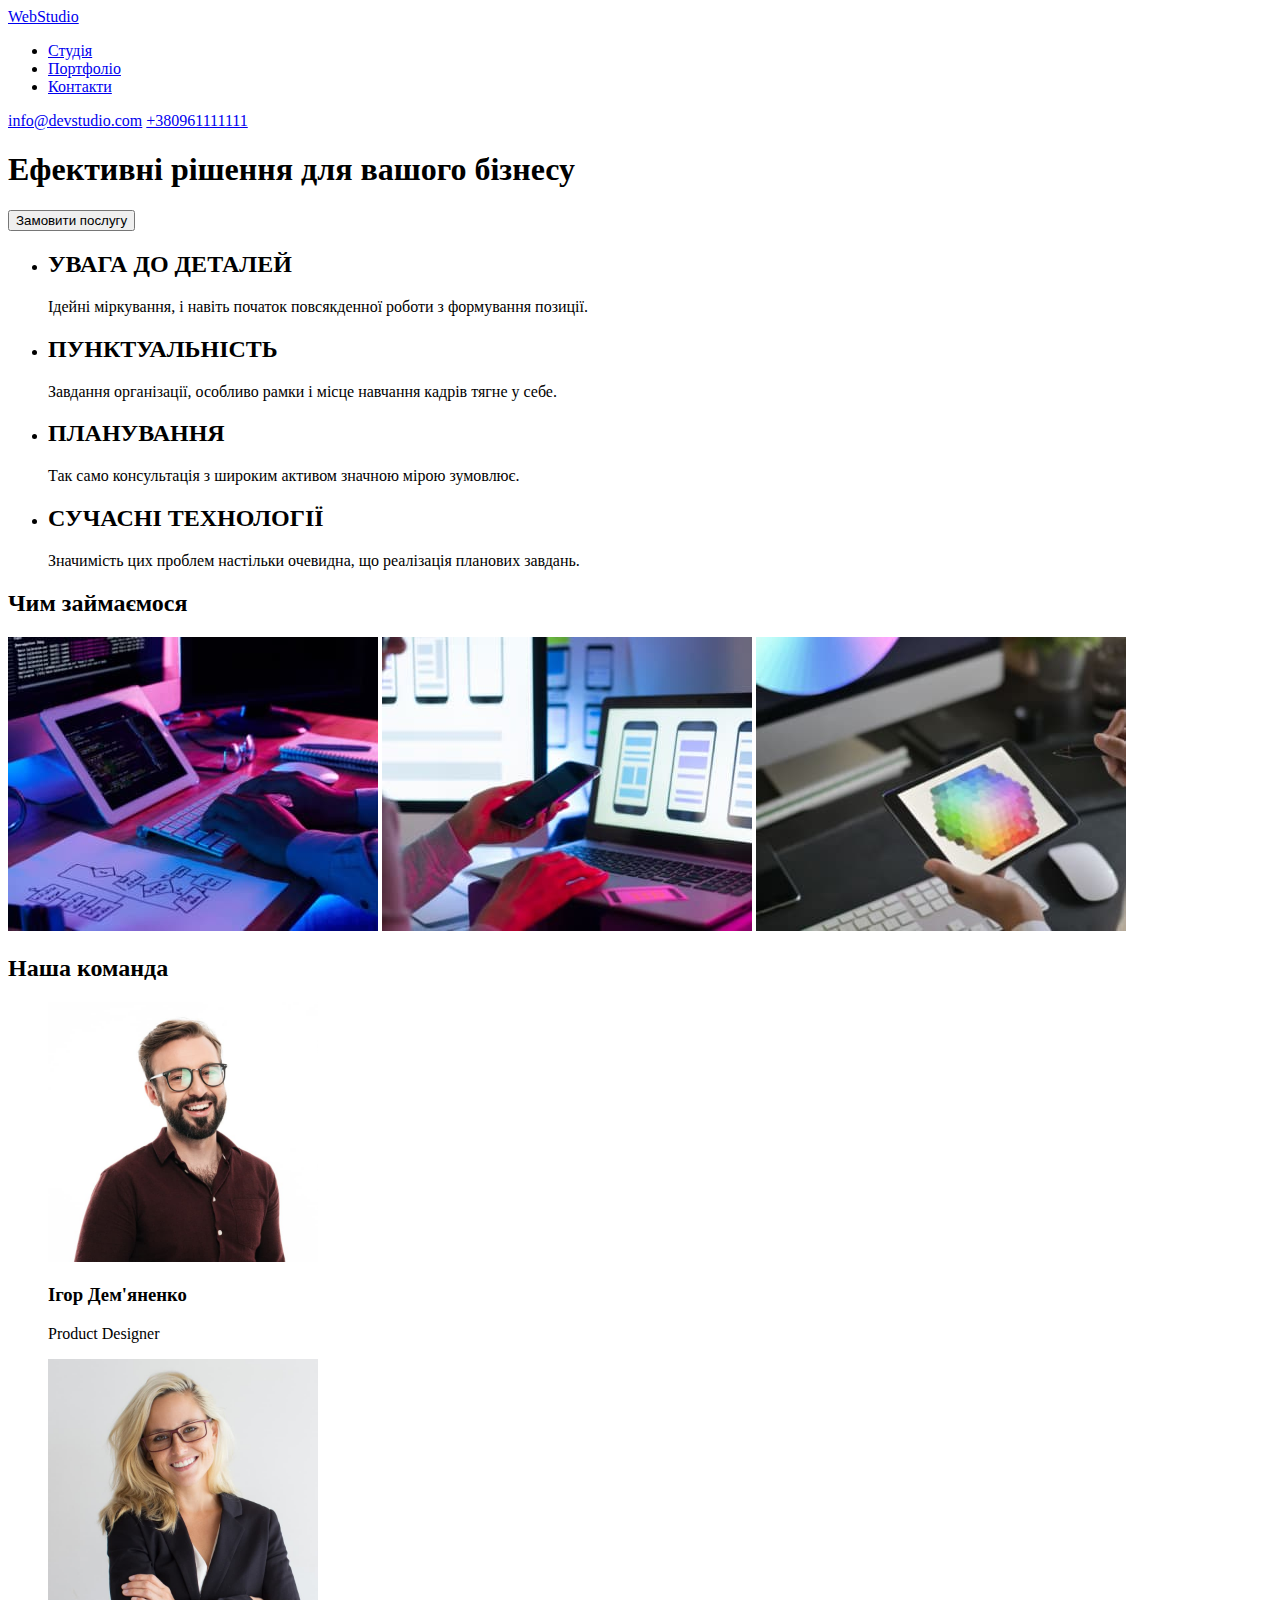
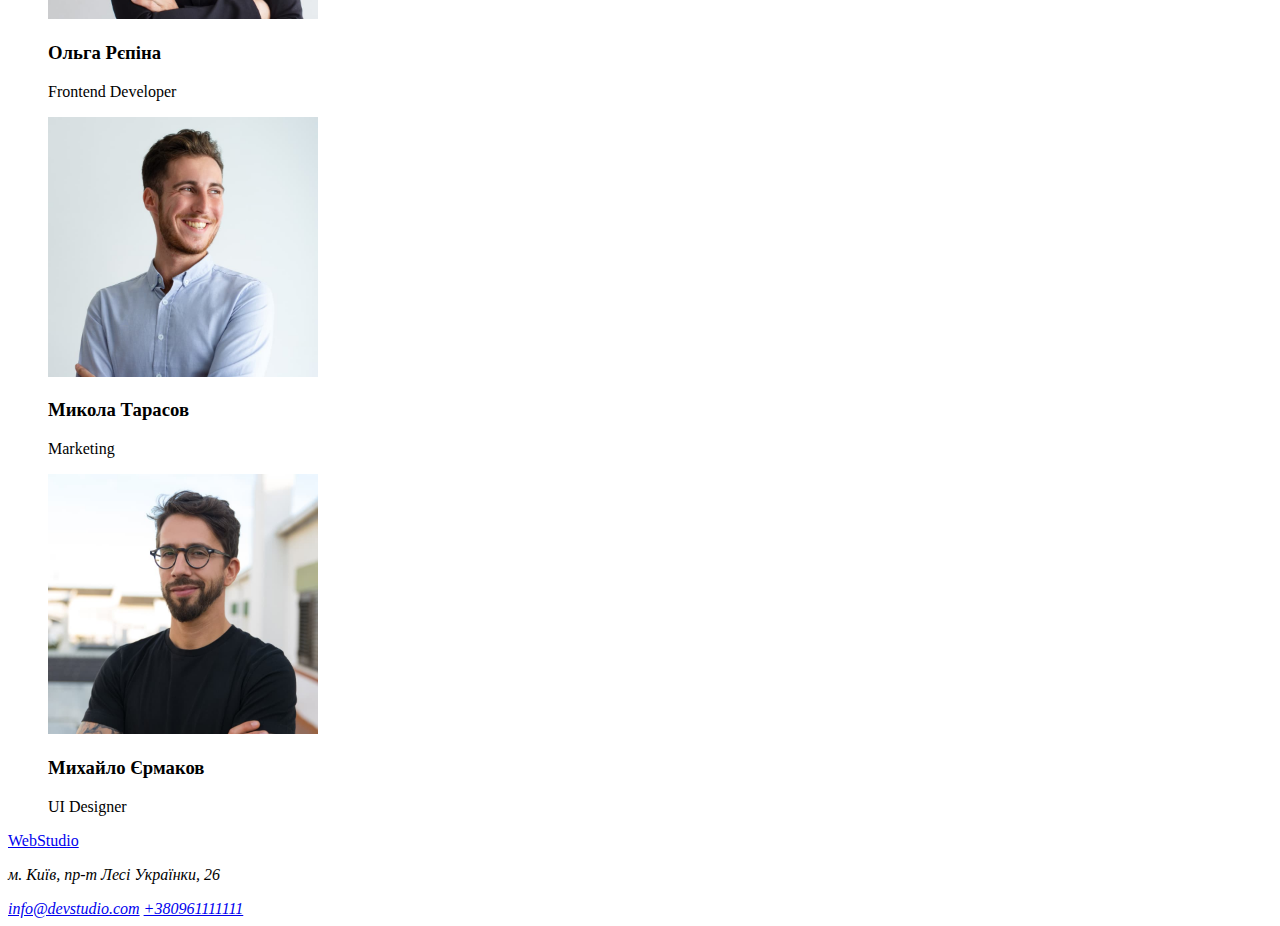
==== index.html @ 8b2a0bcf "Зкопіював данні з першого уроку" ====
<!DOCTYPE html>
<html lang="ua">
  <head>
    <meta charset="UTF-8" />
    <meta http-equiv="X-UA-Compatible" content="IE=edge" />
    <meta name="viewport" content="width=device-width, initial-scale=1.0" />
    <title>Document</title>
  </head>
  <body>
    <!--logo-->
    <header>
      <a href="#">WebStudio</a>

      <!--navimenu-->
      <nav>
        <ul>
          <li><a href="#">Студія</a></li>
          <li><a href="#">Портфоліо</a></li>
          <li><a href="#">Контакти</a></li>
        </ul>
      </nav>
      <a href="email:info@devstudio.com ">info@devstudio.com</a>
      <a href="tel:+380961111111">+380961111111</a>
    </header>
    <main>
      <!--hero-->
      <section>
        <h1>Ефективні рішення для вашого бізнесу</h1>
        <button>Замовити послугу</button>
      </section>
      <!--features-->
      <section>
        <ul>
          <li>
            <h2>УВАГА ДО ДЕТАЛЕЙ</h2>
            <p>
              Ідейні міркування, і навіть початок повсякденної роботи з
              формування позиції.
            </p>
          </li>
          <li>
            <h2>ПУНКТУАЛЬНІСТЬ</h2>
            <p>
              Завдання організації, особливо рамки і місце навчання кадрів тягне
              у себе.
            </p>
          </li>
          <li>
            <h2>ПЛАНУВАННЯ</h2>
            <p>
              Так само консультація з широким активом значною мірою зумовлює.
            </p>
          </li>
          <li>
            <h2>СУЧАСНІ ТЕХНОЛОГІЇ</h2>
            <p>
              Значимість цих проблем настільки очевидна, що реалізація планових
              завдань.
            </p>
          </li>
        </ul>
      </section>
      <!--activity-->
      <section>
        <h2>Чим займаємося</h2>
        <img src="images/box1.jpg" alt="printedcod" width="370" />
        <img src="images/box2.jpg" alt="audit37" width="370" />
        <img src="images/box3.jpg" alt="graphics design" width="370" />
      </section>
      <!--our team-->
      <section>
        <h2>Наша команда</h2>
        <figure>
          <img src="images/img11.jpg" alt="igor demianenko" width="270" />
          <figcaption>
            <h3>Ігор Дем'яненко</h3>
            <p>Product Designer</p>
          </figcaption>
        </figure>
        <figure>
          <img src="images/img12.jpg" alt="olga repina" width="270" />
          <figcaption>
            <h3>Ольга Рєпіна</h3>
            <p>Frontend Developer</p>
          </figcaption>
        </figure>
        <figure>
          <img src="images/img21.jpg" alt="mikola tarasov" width="270" />
          <figcaption>
            <h3>Микола Тарасов</h3>
            <p>Marketing</p>
          </figcaption>
        </figure>
        <figure>
          <img src="images/img31.jpg" alt="mihail_ermackov" width="270" />
          <figcaption>
            <h3>Михайло Єрмаков</h3>
            <p>UI Designer</p>
          </figcaption>
        </figure>
      </section>
    </main>
    <footer>
      <a href="#">WebStudio</a>
      <address>
        <p>м. Київ, пр-т Лесі Українки, 26</p>
        <a href="info@devstudio.com">info@devstudio.com</a>
        <a href="tel:+380961111111">+380961111111</a>
      </address>
    </footer>
  </body>
</html>
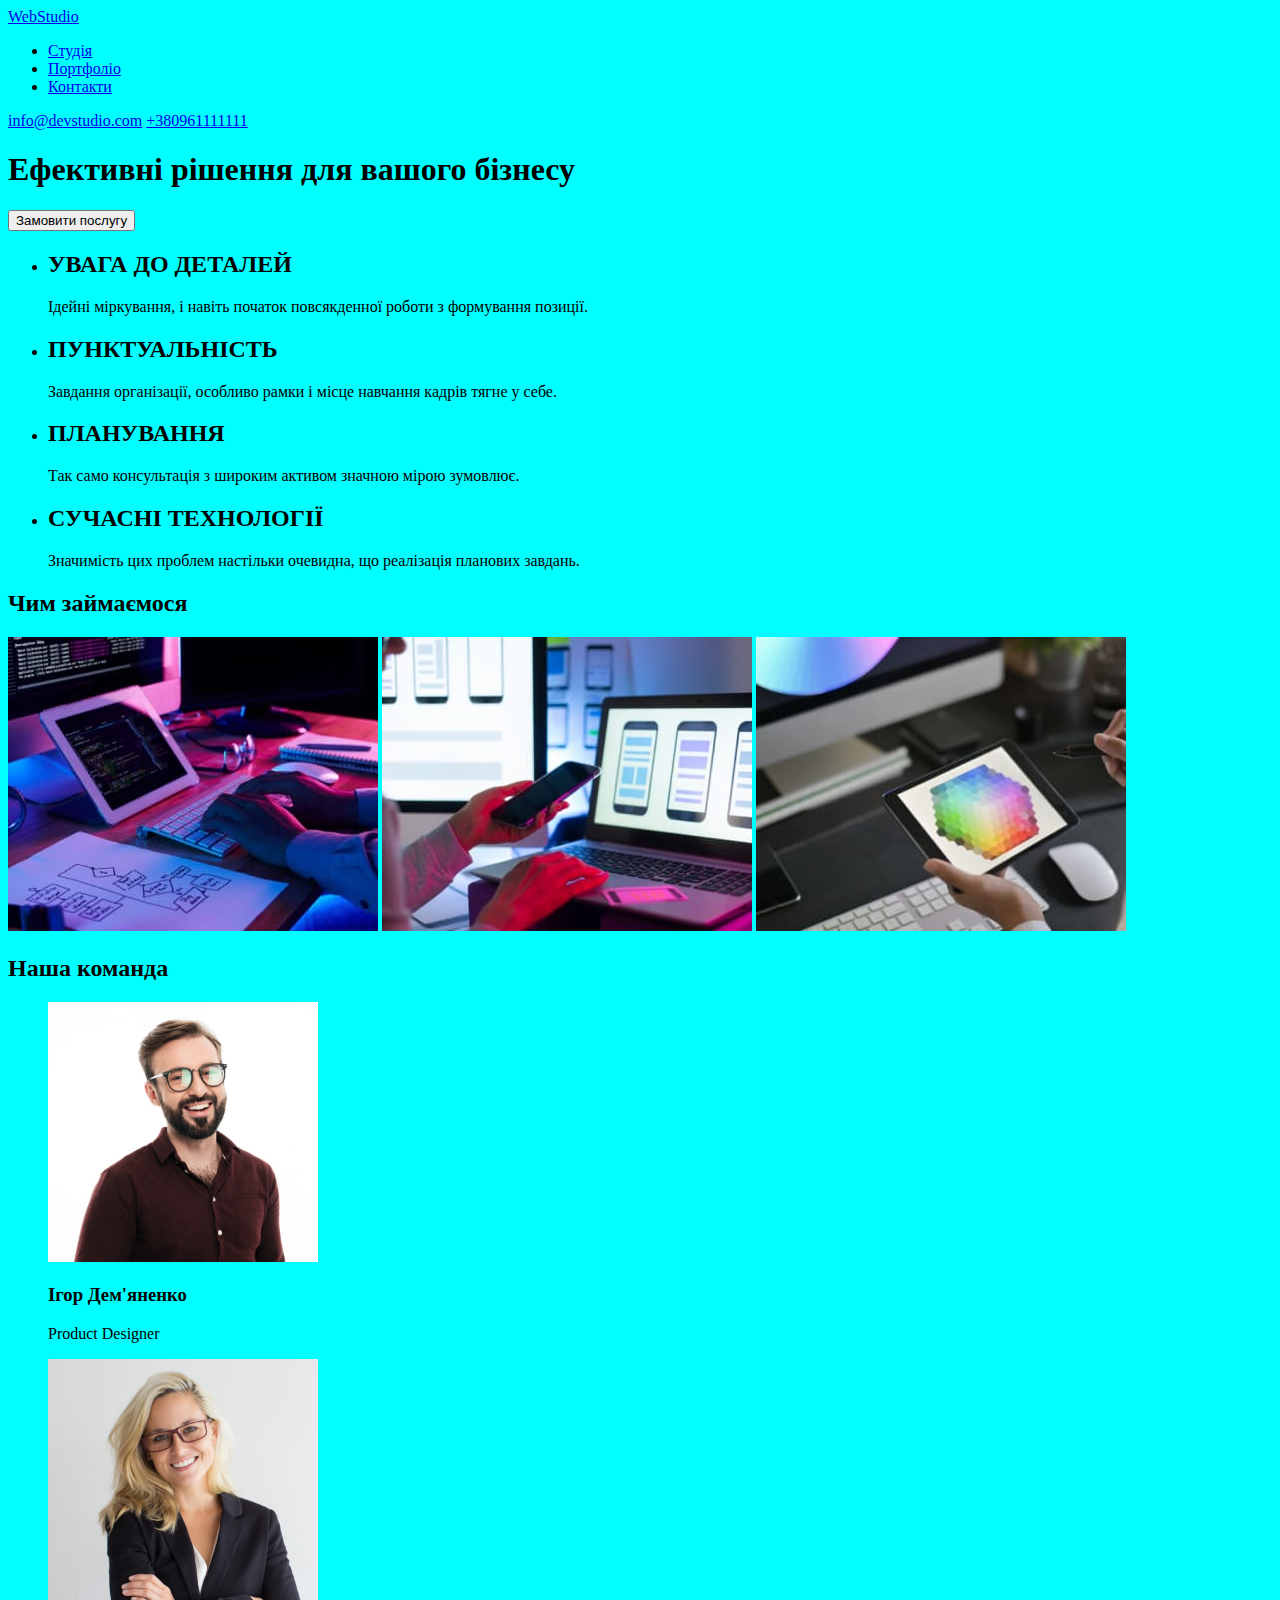
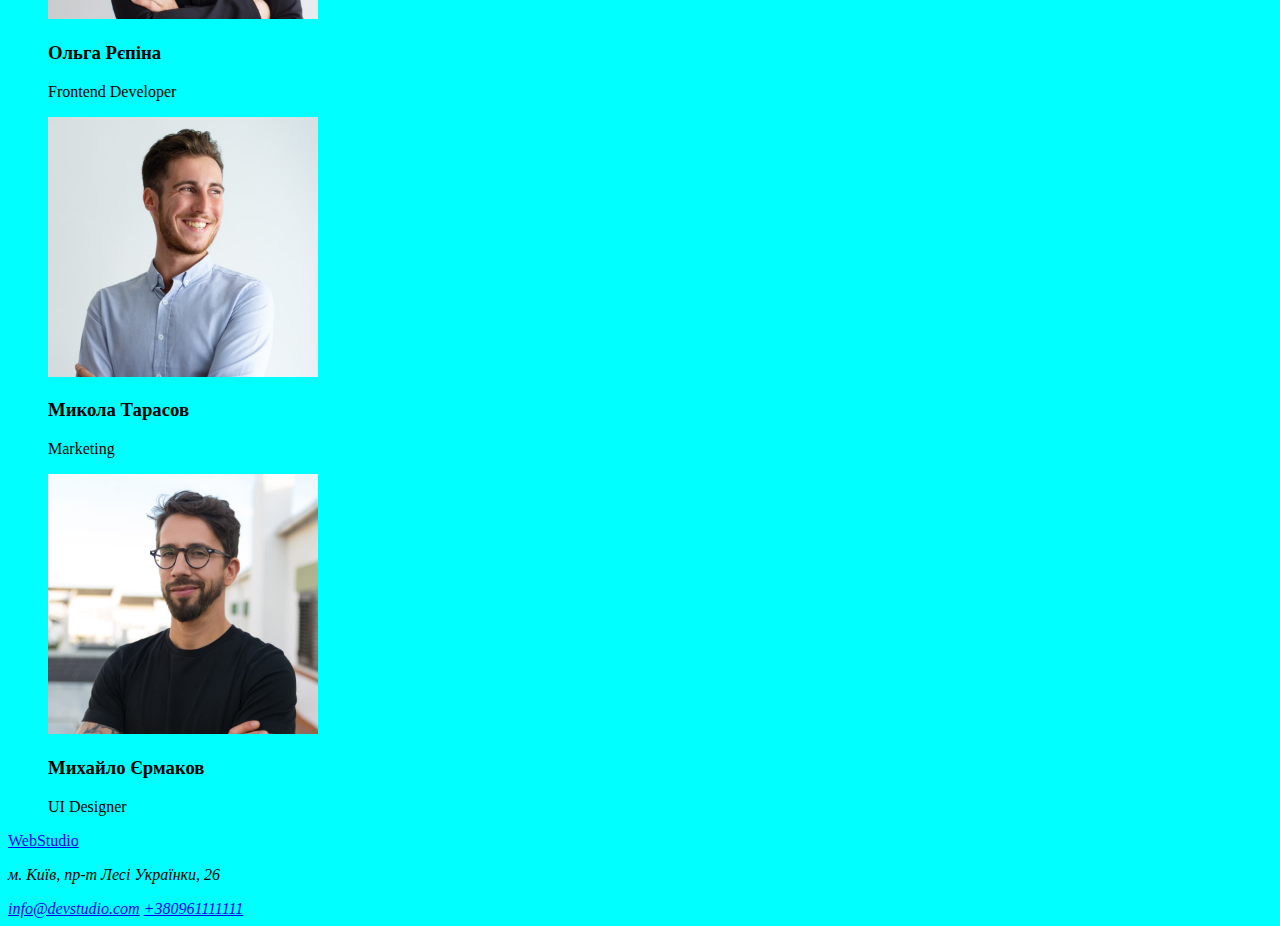
==== commit 53f3d430: "Зробив HTML розмітку" ====
--- a/index.html
+++ b/index.html
@@ -5,11 +5,12 @@
     <meta http-equiv="X-UA-Compatible" content="IE=edge" />
     <meta name="viewport" content="width=device-width, initial-scale=1.0" />
     <title>Document</title>
+    <link rel="stylesheet" href="css/styles.css">
   </head>
   <body>
     <!--logo-->
     <header>
-      <a href="#">WebStudio</a>
+      <a href="\">WebStudio</a>
 
       <!--navimenu-->
       <nav>
--- a/css/styles.css
+++ b/css/styles.css
@@ -0,0 +1,3 @@
+body {
+    background-color: aqua;
+}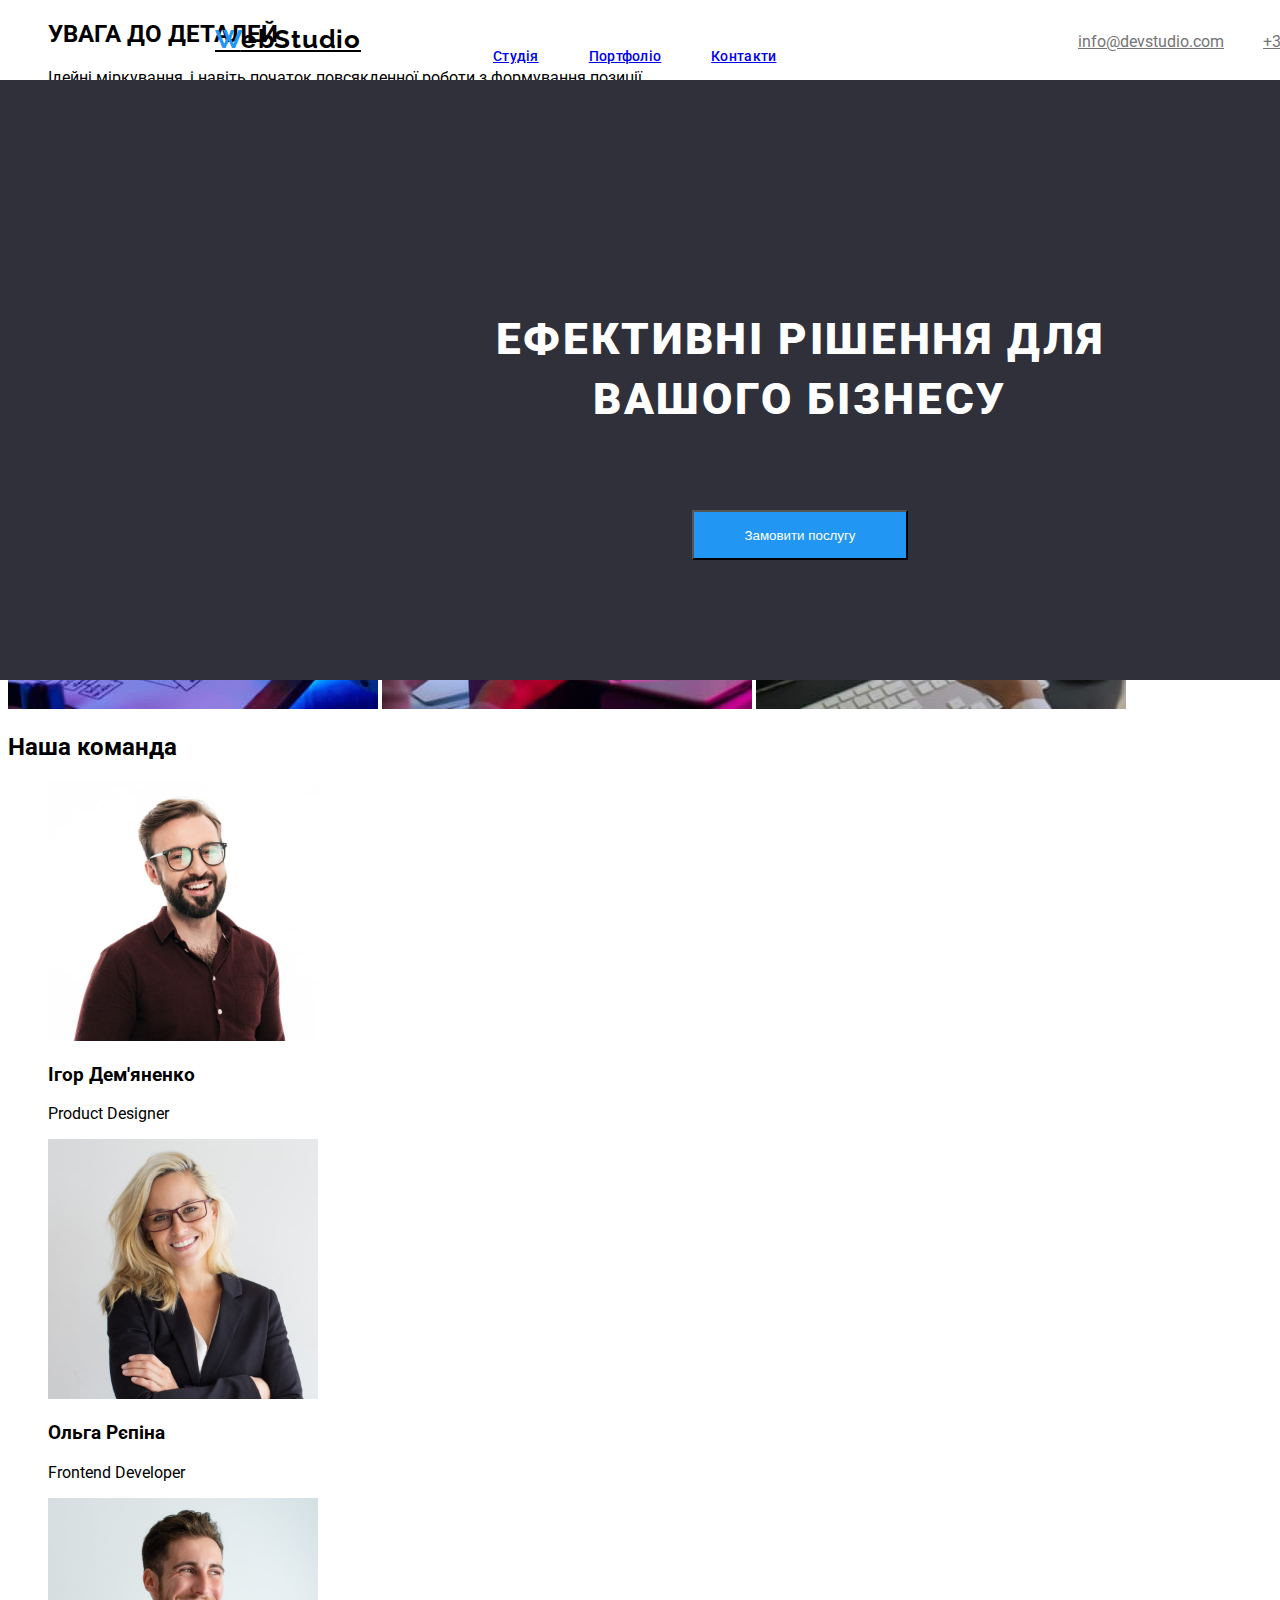
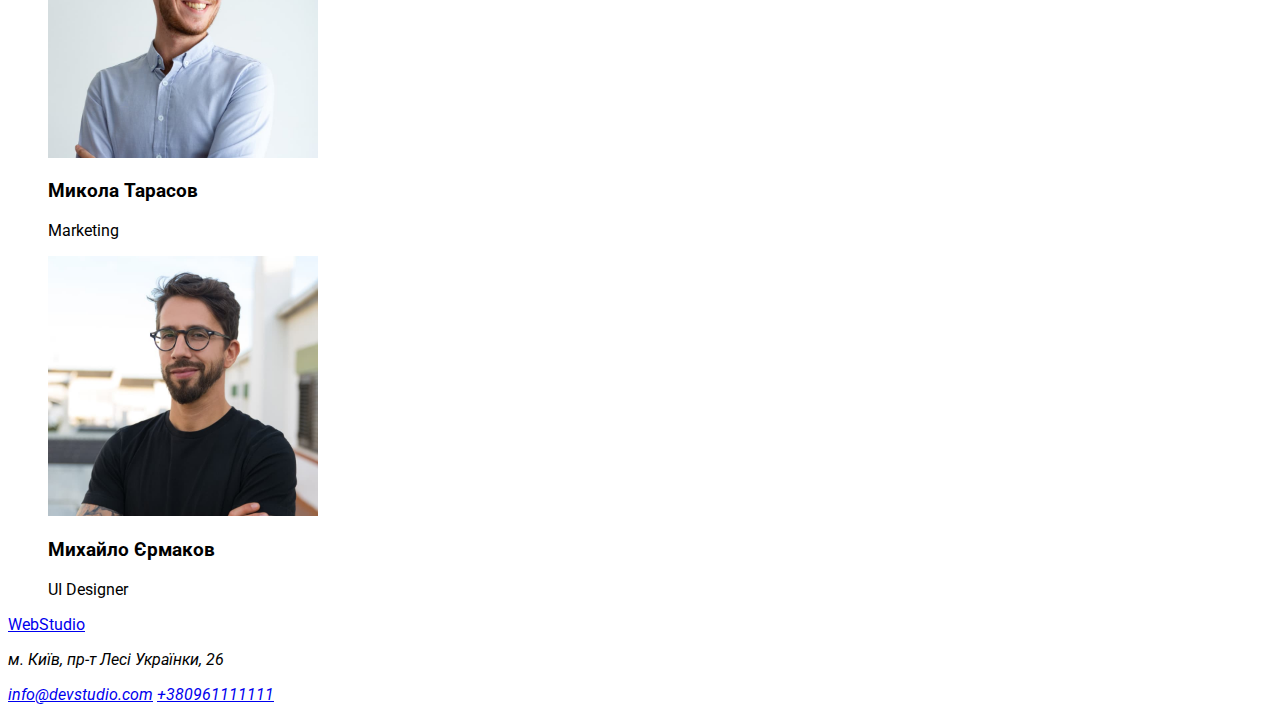
==== commit 70cd602a: "Обробка верхньої лінії" ====
--- a/index.html
+++ b/index.html
@@ -4,33 +4,41 @@
     <meta charset="UTF-8" />
     <meta http-equiv="X-UA-Compatible" content="IE=edge" />
     <meta name="viewport" content="width=device-width, initial-scale=1.0" />
+    <link rel="preconnect" href="https://fonts.googleapis.com" />
+    <link rel="preconnect" href="https://fonts.gstatic.com" crossorigin />
+    <link
+      href="https://fonts.googleapis.com/css2?family=Raleway:wght@700&family=Roboto:wght@400;500;700;900&display=swap"
+      rel="stylesheet"
+    />
     <title>Document</title>
-    <link rel="stylesheet" href="css/styles.css">
+    <link rel="stylesheet" href="css/styles.css" />
   </head>
   <body>
     <!--logo-->
-    <header>
-      <a href="\">WebStudio</a>
+    <header class="top-line">
+      <a class="logo" href="https://bodia0210.github.io/goit-markup-hw-01/"
+        >WebStudio</a
+      >
 
       <!--navimenu-->
-      <nav>
-        <ul>
-          <li><a href="#">Студія</a></li>
-          <li><a href="#">Портфоліо</a></li>
-          <li><a href="#">Контакти</a></li>
+      <nav class="contact-link">
+        <ul class="menu">
+          <li class="studio"><a href="#">Студія</a></li>
+          <li class="portfolio"><a href="/portfolio.html">Портфоліо</a></li>
+          <li class="contackts"><a href="#">Контакти</a></li>
         </ul>
       </nav>
-      <a href="email:info@devstudio.com ">info@devstudio.com</a>
-      <a href="tel:+380961111111">+380961111111</a>
+      <a class="letter" href="email:info@devstudio.com ">info@devstudio.com</a>
+      <a class="call" href="tel:+380961111111">+380961111111</a>
     </header>
     <main>
       <!--hero-->
-      <section>
-        <h1>Ефективні рішення для вашого бізнесу</h1>
-        <button>Замовити послугу</button>
+      <section class="hero">
+        <h1 class="title">Ефективні рішення для вашого бізнесу</h1>
+        <button class="button-one">Замовити послугу</button>
       </section>
       <!--features-->
-      <section>
+      <section class="features">
         <ul>
           <li>
             <h2>УВАГА ДО ДЕТАЛЕЙ</h2>
@@ -62,14 +70,14 @@
         </ul>
       </section>
       <!--activity-->
-      <section>
-        <h2>Чим займаємося</h2>
+      <section class="activity">
+        <h2 class="title-activity">Чим займаємося</h2>
         <img src="images/box1.jpg" alt="printedcod" width="370" />
         <img src="images/box2.jpg" alt="audit37" width="370" />
         <img src="images/box3.jpg" alt="graphics design" width="370" />
       </section>
       <!--our team-->
-      <section>
+      <section class="our-team">
         <h2>Наша команда</h2>
         <figure>
           <img src="images/img11.jpg" alt="igor demianenko" width="270" />
@@ -101,8 +109,8 @@
         </figure>
       </section>
     </main>
-    <footer>
-      <a href="#">WebStudio</a>
+    <footer class="basement">
+      <a href=" https://bodia0210.github.io/goit-markup-hw-01">WebStudio</a>
       <address>
         <p>м. Київ, пр-т Лесі Українки, 26</p>
         <a href="info@devstudio.com">info@devstudio.com</a>
--- a/css/styles.css
+++ b/css/styles.css
@@ -1,3 +1,171 @@
-body {
-    background-color: aqua;
-}+ body {
+  ont-family: 'Raleway', sans-serif;
+    font-family: 'Roboto', sans-serif;
+ }
+li {
+  list-style: none;
+}
+/* .top-line */
+
+.top-line { 
+position: absolute;
+  width: 1600px;
+  height: 80px;
+  left: 0px;
+  top: 0px;
+}
+
+.logo {
+  position: absolute;
+    width: 145px;
+    height: 31px;
+    left: 215px;
+    top: 24px;
+  
+    font-family: 'Raleway';
+    font-style: normal;
+    font-weight: 700;
+    font-size: 26px;
+    line-height: 31px;
+    letter-spacing: 0.03em;
+  color: black;
+}
+.logo:focus {
+  color: #2196f3;
+}
+.logo:hover {
+  color: #2196f3;
+}
+.logo::first-letter {color: #2196F3;}
+.contact-link 
+{ flex-direction: row;
+
+}
+.contact-link:focus {color: #2196f3;}
+.contact-link:hover {color: #2196f3;}
+
+.menu 
+{
+  display: flex;
+  position: absolute;
+    width: 281px;
+    height: 16px;
+    left: 453px;
+    top: 32px;
+}
+.studio {
+padding-right: 50px;
+  font-family: 'Roboto';
+  font-style: normal;
+  font-weight: 500;
+  font-size: 14px;
+  line-height: 16px;
+  letter-spacing: 0.02em;
+color: #212121;
+}
+.studio:focus {color: #2196F3;}
+.studio:hover {color: #2196F3;}
+
+.portfolio {
+  font-family: 'Roboto';
+  font-style: normal;
+  font-weight: 500;
+  font-size: 14px;
+  line-height: 16px;
+  letter-spacing: 0.02em;
+  color: #212121;
+}
+.portfolio:focus {color: #2196F3;}
+.portfolio:hover {color: #2196F3;}
+
+.contackts {
+padding-left: 50px;
+  font-family: 'Roboto';
+  font-style: normal;
+  font-weight: 500;
+  font-size: 14px;
+  line-height: 16px;
+  letter-spacing: 0.02em;
+  color: #212121;
+}
+.contackts:focus {color: #2196F3;}
+.contackts:hover {color: #2196F3;}
+.letter
+{
+  color: #757575;
+  position: absolute;
+    width: 135px;
+    height: 16px;
+    left: 1078px;
+    top: 32px;
+}
+.letter:focus {color: #2196f3;}
+.letter:hover {color: #2196f3;}
+
+.call
+{ color: #757575;
+  position: absolute;
+    width: 122px;
+    height: 16px;
+    left: 1263px;
+    top: 32px;
+}
+.call:focus {color: #2196f3;}
+.call:hover {color: #2196f3;}
+
+/* hero */
+.hero {
+  position: absolute;
+    width: 1600px;
+    height: 600px;
+    left: 0px;
+    top: 80px;
+    background: #2F303A;
+}
+.title 
+{
+  padding-top: 200px;
+  padding-right: 452px;
+  padding-bottom: 280px;
+  padding-left: 452px;
+  font-family: 'Roboto';
+    font-style: normal;
+    font-weight: 900;
+    font-size: 44px;
+    line-height: 60px;
+    text-align: center;
+    letter-spacing: 0.06em;
+    text-transform: uppercase;
+  
+    color: #FFFFFF;
+}
+
+/* button-one */
+
+.button-one {
+  position: absolute;
+    width: 216px;
+    height: 50px;
+    left: 692px;
+    top: 430px;
+ background-color: #2196f3; 
+    color: #FFFFFF;
+}
+
+/* features */
+.features {
+  
+}
+
+/* activity */
+.activity {
+}
+
+/* our-team */
+.our-team {
+  
+}
+
+/* our-team */
+.our-team {
+}
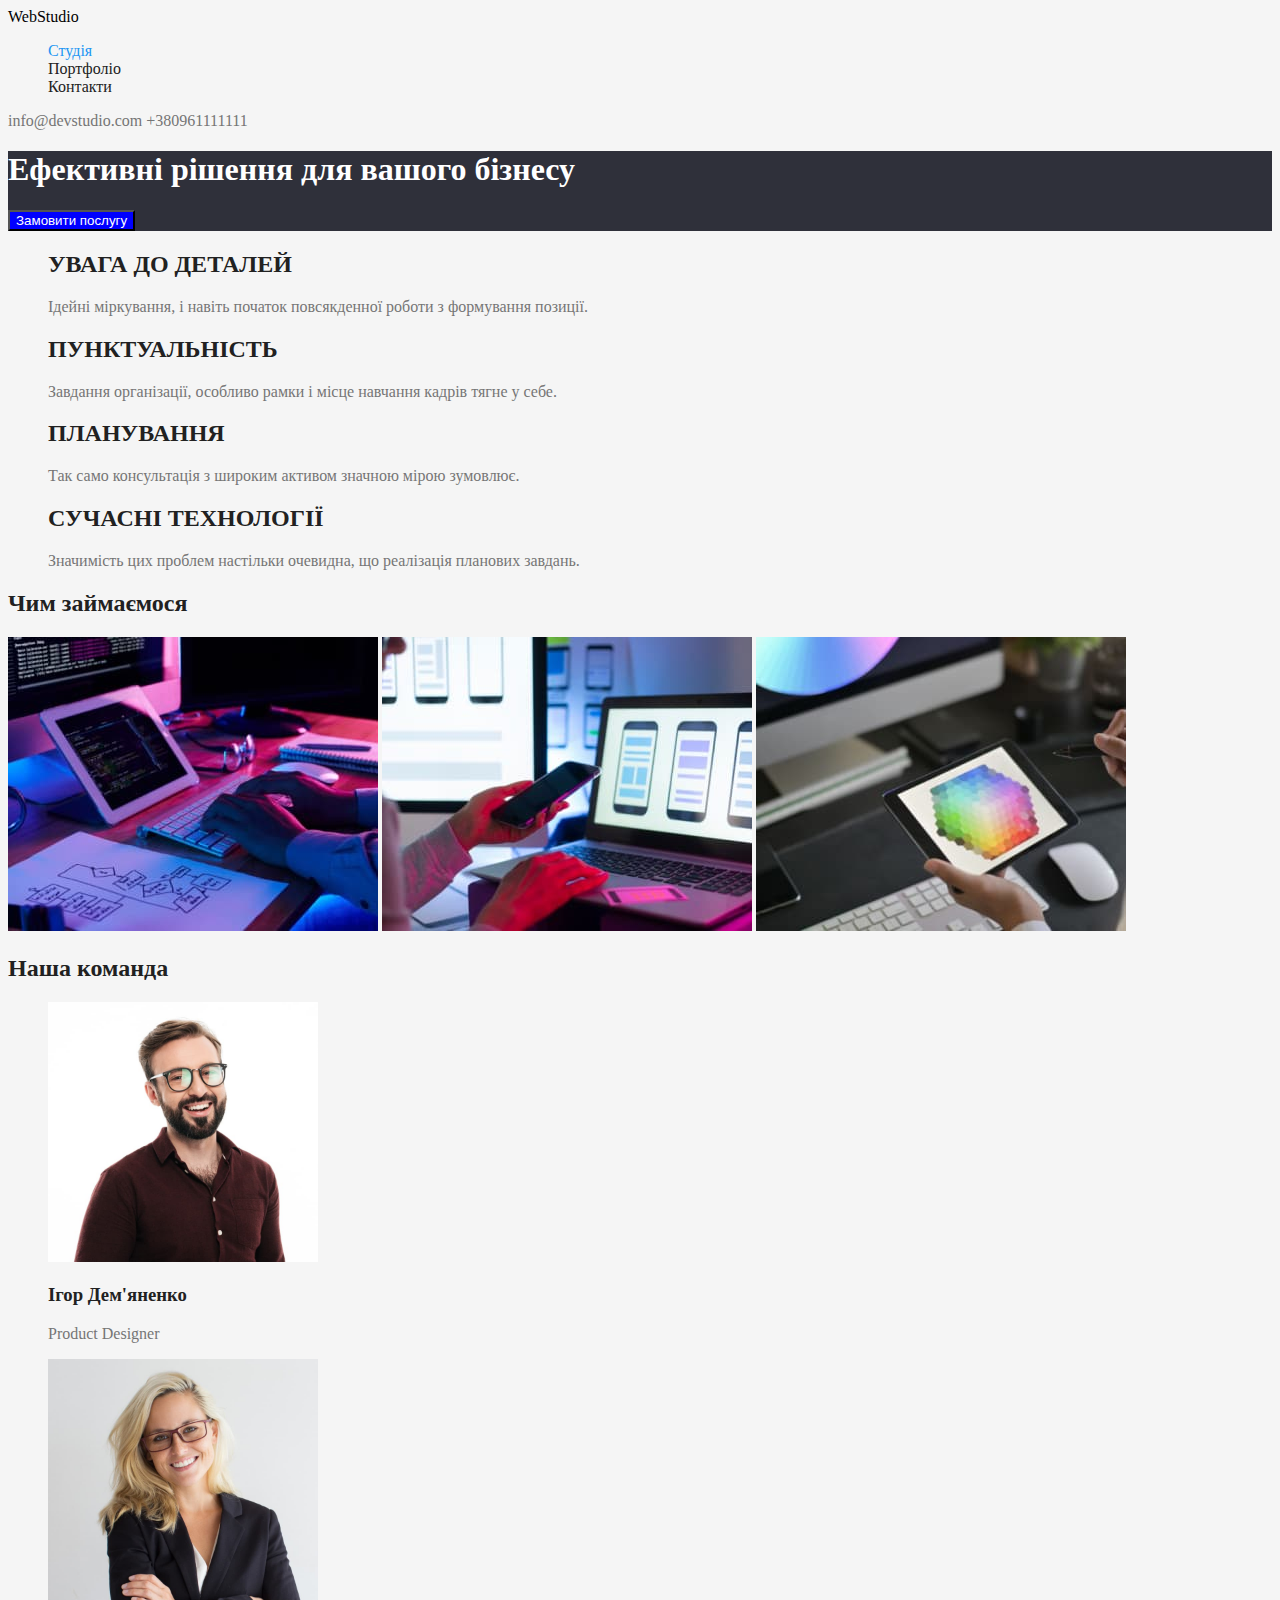
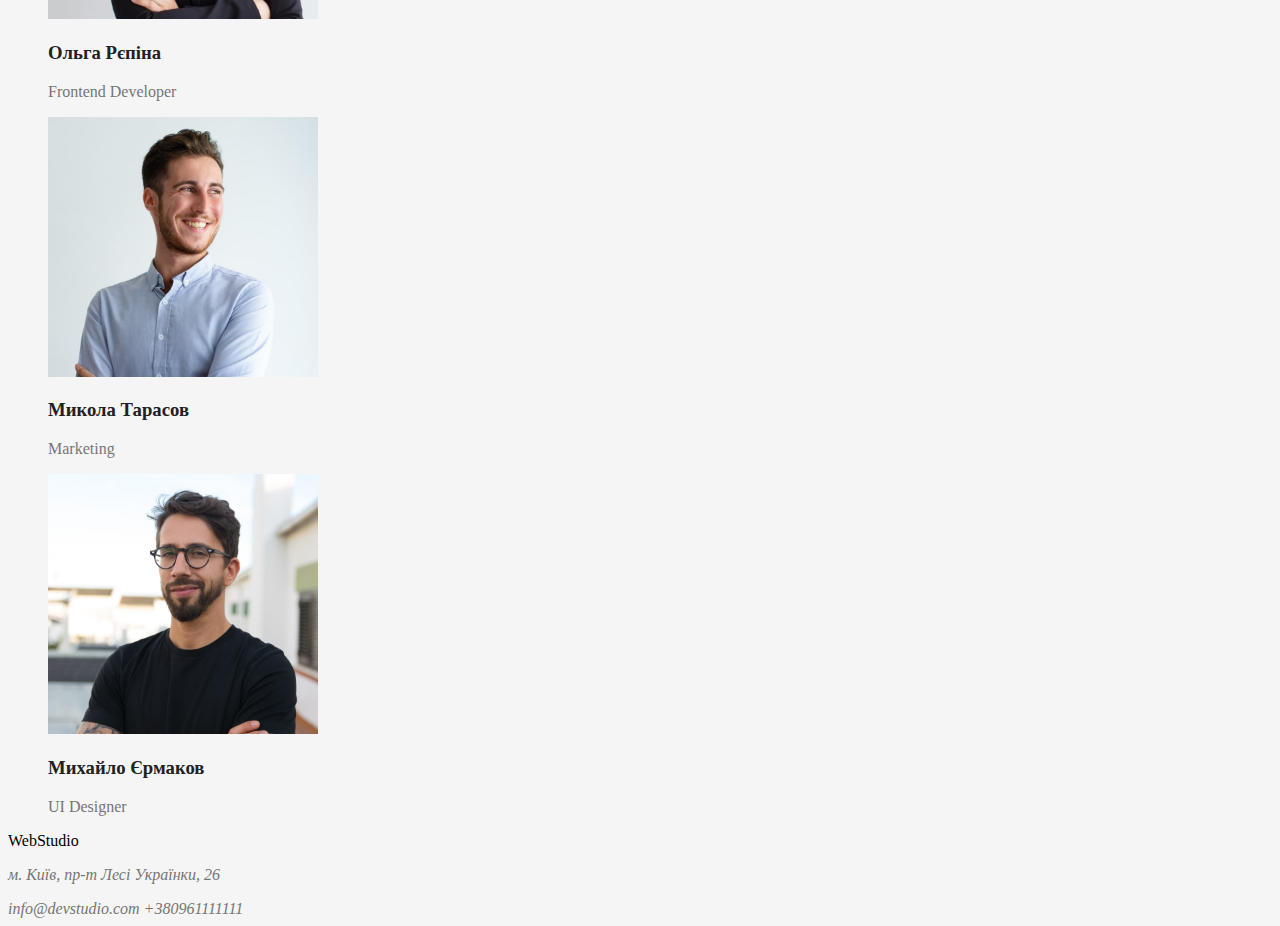
==== commit 8b07820e: "задаю кольори та фон тексту" ====
--- a/index.html
+++ b/index.html
@@ -4,64 +4,59 @@
     <meta charset="UTF-8" />
     <meta http-equiv="X-UA-Compatible" content="IE=edge" />
     <meta name="viewport" content="width=device-width, initial-scale=1.0" />
-    <link rel="preconnect" href="https://fonts.googleapis.com" />
-    <link rel="preconnect" href="https://fonts.gstatic.com" crossorigin />
-    <link
-      href="https://fonts.googleapis.com/css2?family=Raleway:wght@700&family=Roboto:wght@400;500;700;900&display=swap"
-      rel="stylesheet"
-    />
     <title>Document</title>
     <link rel="stylesheet" href="css/styles.css" />
   </head>
   <body>
-    <!--logo-->
-    <header class="top-line">
-      <a class="logo" href="https://bodia0210.github.io/goit-markup-hw-01/"
-        >WebStudio</a
-      >
+    <header>
+      <a href="https://bodia0210.github.io/goit-markup-hw-01/"
+        class="logo">WebStudio
+      </a>
 
       <!--navimenu-->
-      <nav class="contact-link">
-        <ul class="menu">
-          <li class="studio"><a href="#">Студія</a></li>
-          <li class="portfolio"><a href="/portfolio.html">Портфоліо</a></li>
-          <li class="contackts"><a href="#">Контакти</a></li>
+
+      <nav class="navimenu">
+        <ul class="site-nav">
+          <li><a href="#" class="link current">Студія</a></li>
+          <li><a href="./portfolio.html" class="link">Портфоліо</a></li>
+          <li><a href="#" class="link">Контакти</a></li>
         </ul>
       </nav>
-      <a class="letter" href="email:info@devstudio.com ">info@devstudio.com</a>
-      <a class="call" href="tel:+380961111111">+380961111111</a>
+
+      <a href="mailto:info@devstudio.com ">info@devstudio.com</a>
+      <a href="tel:+380961111111">+380961111111</a>
     </header>
     <main>
       <!--hero-->
       <section class="hero">
-        <h1 class="title">Ефективні рішення для вашого бізнесу</h1>
-        <button class="button-one">Замовити послугу</button>
+        <h1>Ефективні рішення для вашого бізнесу</h1>
+        <button class="button">Замовити послугу</button>
       </section>
       <!--features-->
-      <section class="features">
+      <section class="section">
         <ul>
           <li>
-            <h2>УВАГА ДО ДЕТАЛЕЙ</h2>
+            <h2 class="section-title">УВАГА ДО ДЕТАЛЕЙ</h2>
             <p>
               Ідейні міркування, і навіть початок повсякденної роботи з
               формування позиції.
             </p>
           </li>
           <li>
-            <h2>ПУНКТУАЛЬНІСТЬ</h2>
+            <h2 class="section-title">ПУНКТУАЛЬНІСТЬ</h2>
             <p>
               Завдання організації, особливо рамки і місце навчання кадрів тягне
               у себе.
             </p>
           </li>
           <li>
-            <h2>ПЛАНУВАННЯ</h2>
+            <h2 class="section-title">ПЛАНУВАННЯ</h2>
             <p>
               Так само консультація з широким активом значною мірою зумовлює.
             </p>
           </li>
           <li>
-            <h2>СУЧАСНІ ТЕХНОЛОГІЇ</h2>
+            <h2 class="section-title">СУЧАСНІ ТЕХНОЛОГІЇ</h2>
             <p>
               Значимість цих проблем настільки очевидна, що реалізація планових
               завдань.
@@ -70,15 +65,15 @@
         </ul>
       </section>
       <!--activity-->
-      <section class="activity">
-        <h2 class="title-activity">Чим займаємося</h2>
+      <section class="section">
+        <h2 class="section-title">Чим займаємося</h2>
         <img src="images/box1.jpg" alt="printedcod" width="370" />
         <img src="images/box2.jpg" alt="audit37" width="370" />
         <img src="images/box3.jpg" alt="graphics design" width="370" />
       </section>
       <!--our team-->
-      <section class="our-team">
-        <h2>Наша команда</h2>
+      <section class="section">
+        <h2 class="section-title">Наша команда</h2>
         <figure>
           <img src="images/img11.jpg" alt="igor demianenko" width="270" />
           <figcaption>
@@ -109,8 +104,8 @@
         </figure>
       </section>
     </main>
-    <footer class="basement">
-      <a href=" https://bodia0210.github.io/goit-markup-hw-01">WebStudio</a>
+    <footer>
+      <a href=" https://bodia0210.github.io/goit-markup-hw-01" class="logo">WebStudio</a>
       <address>
         <p>м. Київ, пр-т Лесі Українки, 26</p>
         <a href="info@devstudio.com">info@devstudio.com</a>
--- a/css/styles.css
+++ b/css/styles.css
@@ -1,171 +1,50 @@
- body {
-  ont-family: 'Raleway', sans-serif;
-    font-family: 'Roboto', sans-serif;
- }
-li {
-  list-style: none;
+body {
+  background-color: #F5F5F5;
+ color: #212121; 
 }
-/* .top-line */
+a {text-decoration: none;
+color: #757575;}
 
-.top-line { 
-position: absolute;
-  width: 1600px;
-  height: 80px;
-  left: 0px;
-  top: 0px;
+a:hover, a:focus {color: #2196F3;}
+
+ul {list-style: none;}
+
+p {color: #757575;}
+
+/* logo */
+.logo {color: #000000;}
+.logo:hover,
+.logo:focus {color: #2196F3;}
+
+/* navimenu */
+.site-nav .link 
+ {color:#212121 ;}
+
+.site-nav .link:hover,
+.site-nav .link:focus 
+{ color: #2196F3;}
+
+.site-nav .link.current {
+color: #2196F3;
 }
 
-.logo {
-  position: absolute;
-    width: 145px;
-    height: 31px;
-    left: 215px;
-    top: 24px;
-  
-    font-family: 'Raleway';
-    font-style: normal;
-    font-weight: 700;
-    font-size: 26px;
-    line-height: 31px;
-    letter-spacing: 0.03em;
-  color: black;
-}
-.logo:focus {
-  color: #2196f3;
-}
-.logo:hover {
-  color: #2196f3;
-}
-.logo::first-letter {color: #2196F3;}
-.contact-link 
-{ flex-direction: row;
+/* hero */
 
-}
-.contact-link:focus {color: #2196f3;}
-.contact-link:hover {color: #2196f3;}
+.hero {
+  background-color: #2F303A;
+  color: #FFFFFF;
+} 
+.button {
+  background-color: blue;
+  color: white;}
 
-.menu 
-{
-  display: flex;
-  position: absolute;
-    width: 281px;
-    height: 16px;
-    left: 453px;
-    top: 32px;
-}
-.studio {
-padding-right: 50px;
-  font-family: 'Roboto';
-  font-style: normal;
-  font-weight: 500;
-  font-size: 14px;
-  line-height: 16px;
-  letter-spacing: 0.02em;
-color: #212121;
-}
-.studio:focus {color: #2196F3;}
-.studio:hover {color: #2196F3;}
+  /* portf-page */
 
-.portfolio {
-  font-family: 'Roboto';
-  font-style: normal;
-  font-weight: 500;
-  font-size: 14px;
-  line-height: 16px;
-  letter-spacing: 0.02em;
-  color: #212121;
-}
-.portfolio:focus {color: #2196F3;}
-.portfolio:hover {color: #2196F3;}
-
-.contackts {
-padding-left: 50px;
-  font-family: 'Roboto';
-  font-style: normal;
-  font-weight: 500;
-  font-size: 14px;
-  line-height: 16px;
-  letter-spacing: 0.02em;
-  color: #212121;
-}
-.contackts:focus {color: #2196F3;}
-.contackts:hover {color: #2196F3;}
-.letter
-{
-  color: #757575;
-  position: absolute;
-    width: 135px;
-    height: 16px;
-    left: 1078px;
-    top: 32px;
-}
-.letter:focus {color: #2196f3;}
-.letter:hover {color: #2196f3;}
-
-.call
-{ color: #757575;
-  position: absolute;
-    width: 122px;
-    height: 16px;
-    left: 1263px;
-    top: 32px;
-}
-.call:focus {color: #2196f3;}
-.call:hover {color: #2196f3;}
-
-/* hero */
-.hero {
-  position: absolute;
-    width: 1600px;
-    height: 600px;
-    left: 0px;
-    top: 80px;
-    background: #2F303A;
-}
-.title 
-{
-  padding-top: 200px;
-  padding-right: 452px;
-  padding-bottom: 280px;
-  padding-left: 452px;
-  font-family: 'Roboto';
-    font-style: normal;
-    font-weight: 900;
-    font-size: 44px;
-    line-height: 60px;
-    text-align: center;
-    letter-spacing: 0.06em;
-    text-transform: uppercase;
-  
-    color: #FFFFFF;
-}
-
-/* button-one */
-
-.button-one {
-  position: absolute;
-    width: 216px;
-    height: 50px;
-    left: 692px;
-    top: 430px;
- background-color: #2196f3; 
-    color: #FFFFFF;
-}
-
-/* features */
-.features {
-  
-}
-
-/* activity */
-.activity {
-}
-
-/* our-team */
-.our-team {
-  
-}
-
-/* our-team */
-.our-team {
-}
+  /* portf-menu */
+  .portf-menu {
+    background-color: #F5F4FA;
+  }
+    .portf-menu .filtr:hover,
+    .portf-menu .filtr:focus {
+      background-color: #2196F3;
+       color: #FFFFFF;}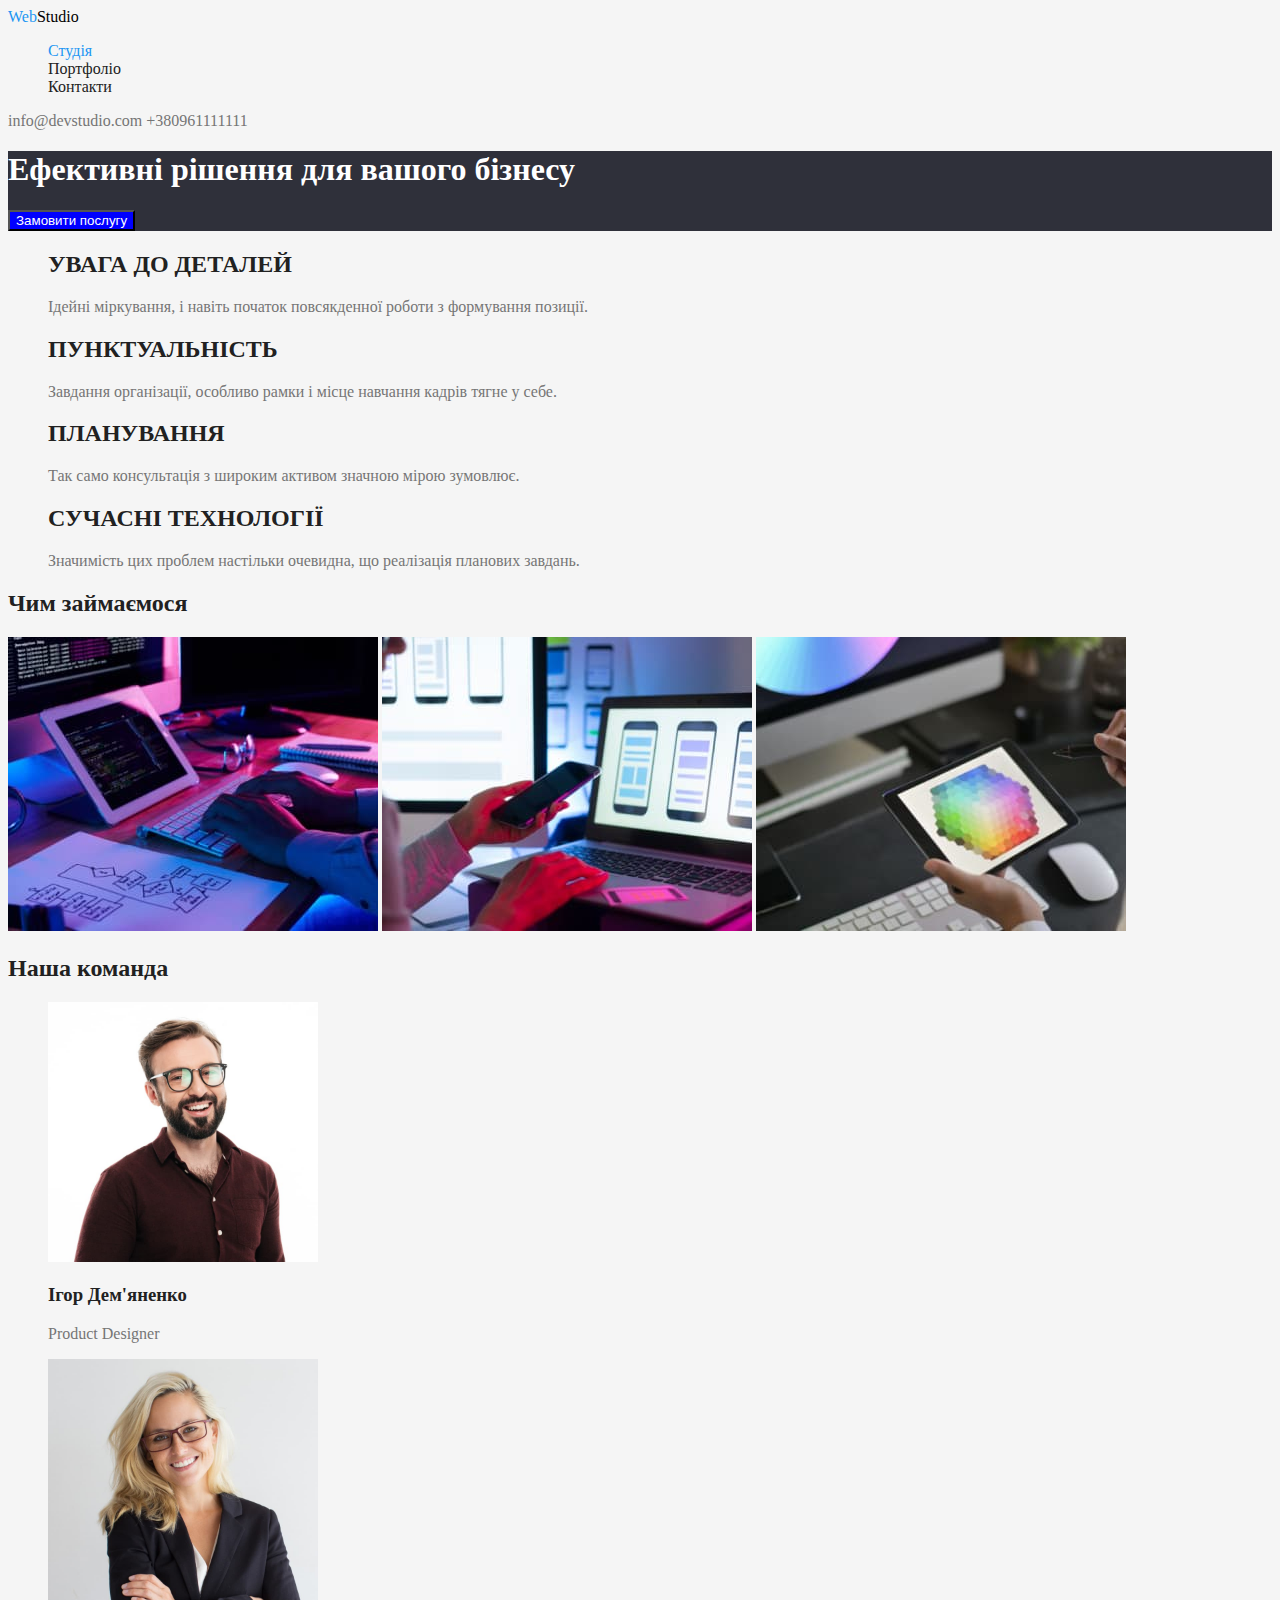
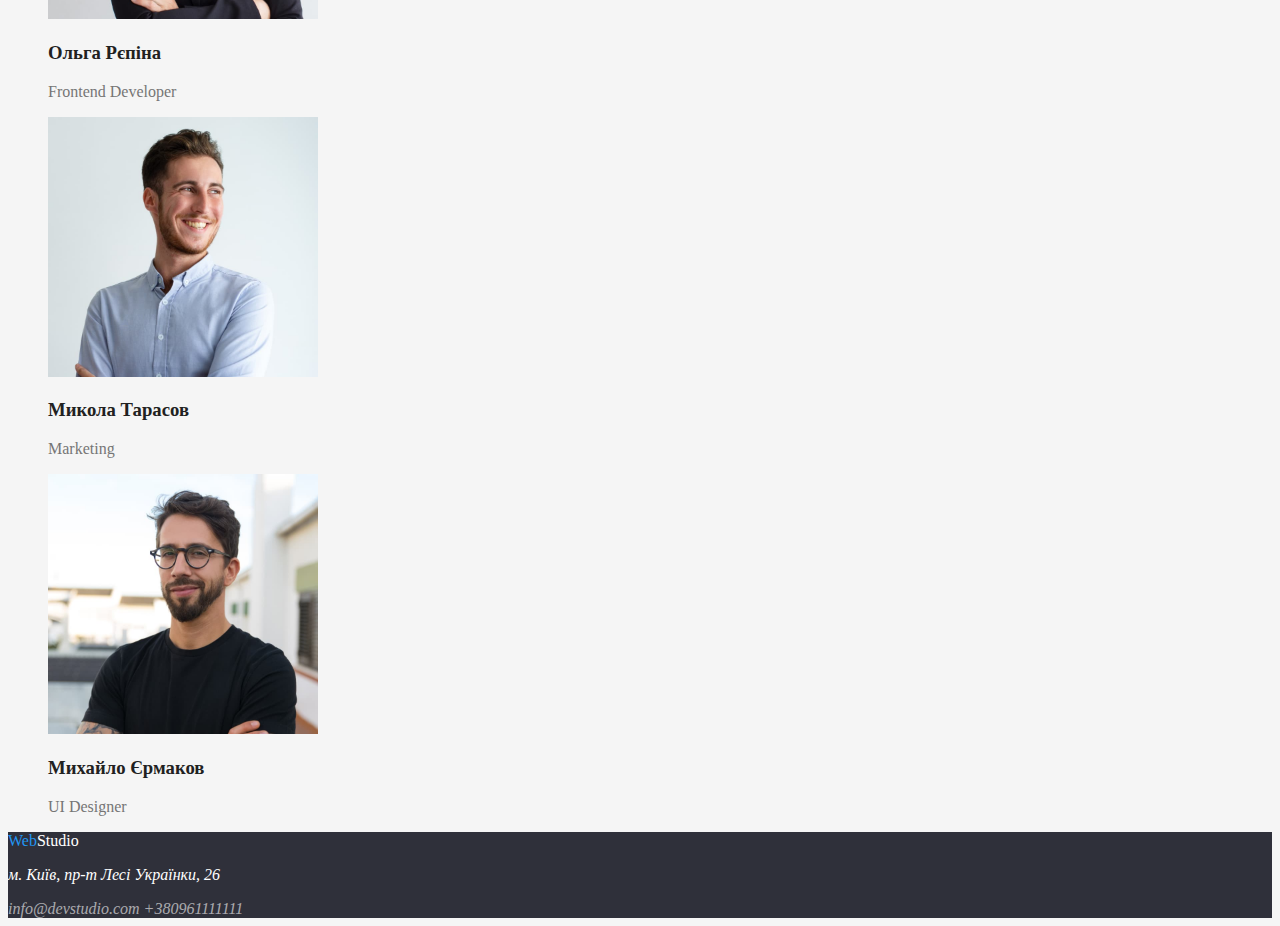
==== commit be04a3fc: "Доробив дз з кольорами." ====
--- a/index.html
+++ b/index.html
@@ -10,7 +10,7 @@
   <body>
     <header>
       <a href="https://bodia0210.github.io/goit-markup-hw-01/"
-        class="logo">WebStudio
+        class="logo">Web<span>Studio</span>
       </a>
 
       <!--navimenu-->
@@ -104,12 +104,14 @@
         </figure>
       </section>
     </main>
-    <footer>
-      <a href=" https://bodia0210.github.io/goit-markup-hw-01" class="logo">WebStudio</a>
+    <footer class="footer">
+      <a href=" https://bodia0210.github.io/goit-markup-hw-01" 
+      class="logo-footer">Web<span>Studio</span>
+    </a>
       <address>
-        <p>м. Київ, пр-т Лесі Українки, 26</p>
-        <a href="info@devstudio.com">info@devstudio.com</a>
-        <a href="tel:+380961111111">+380961111111</a>
+        <p class="location">м. Київ, пр-т Лесі Українки, 26</p>
+        <a href="info@devstudio.com" class="footer-link">info@devstudio.com</a>
+        <a href="tel:+380961111111" class="footer-link">+380961111111</a>
       </address>
     </footer>
   </body>
--- a/css/styles.css
+++ b/css/styles.css
@@ -12,10 +12,13 @@
 p {color: #757575;}
 
 /* logo */
-.logo {color: #000000;}
-.logo:hover,
-.logo:focus {color: #2196F3;}
-
+.logo {color:#2196F3;}
+.logo {
+  color: #2196F3;
+}
+.logo span {
+  color: #000000;
+}
 /* navimenu */
 .site-nav .link 
  {color:#212121 ;}
@@ -38,6 +41,16 @@
   background-color: blue;
   color: white;}
 
+  /* footer */
+  
+footer {
+      background-color:#2F303A ;}
+
+.logo-footer {color: #2196F3;}
+.logo-footer span {color: #FFFFFF;}
+.location {color: #FFFFFF;}
+  
+  
   /* portf-page */
 
   /* portf-menu */
@@ -47,4 +60,8 @@
     .portf-menu .filtr:hover,
     .portf-menu .filtr:focus {
       background-color: #2196F3;
-       color: #FFFFFF;}+       color: #FFFFFF;}
+
+.footer-link {
+  color: rgba(255, 255, 255, 0.6);;
+}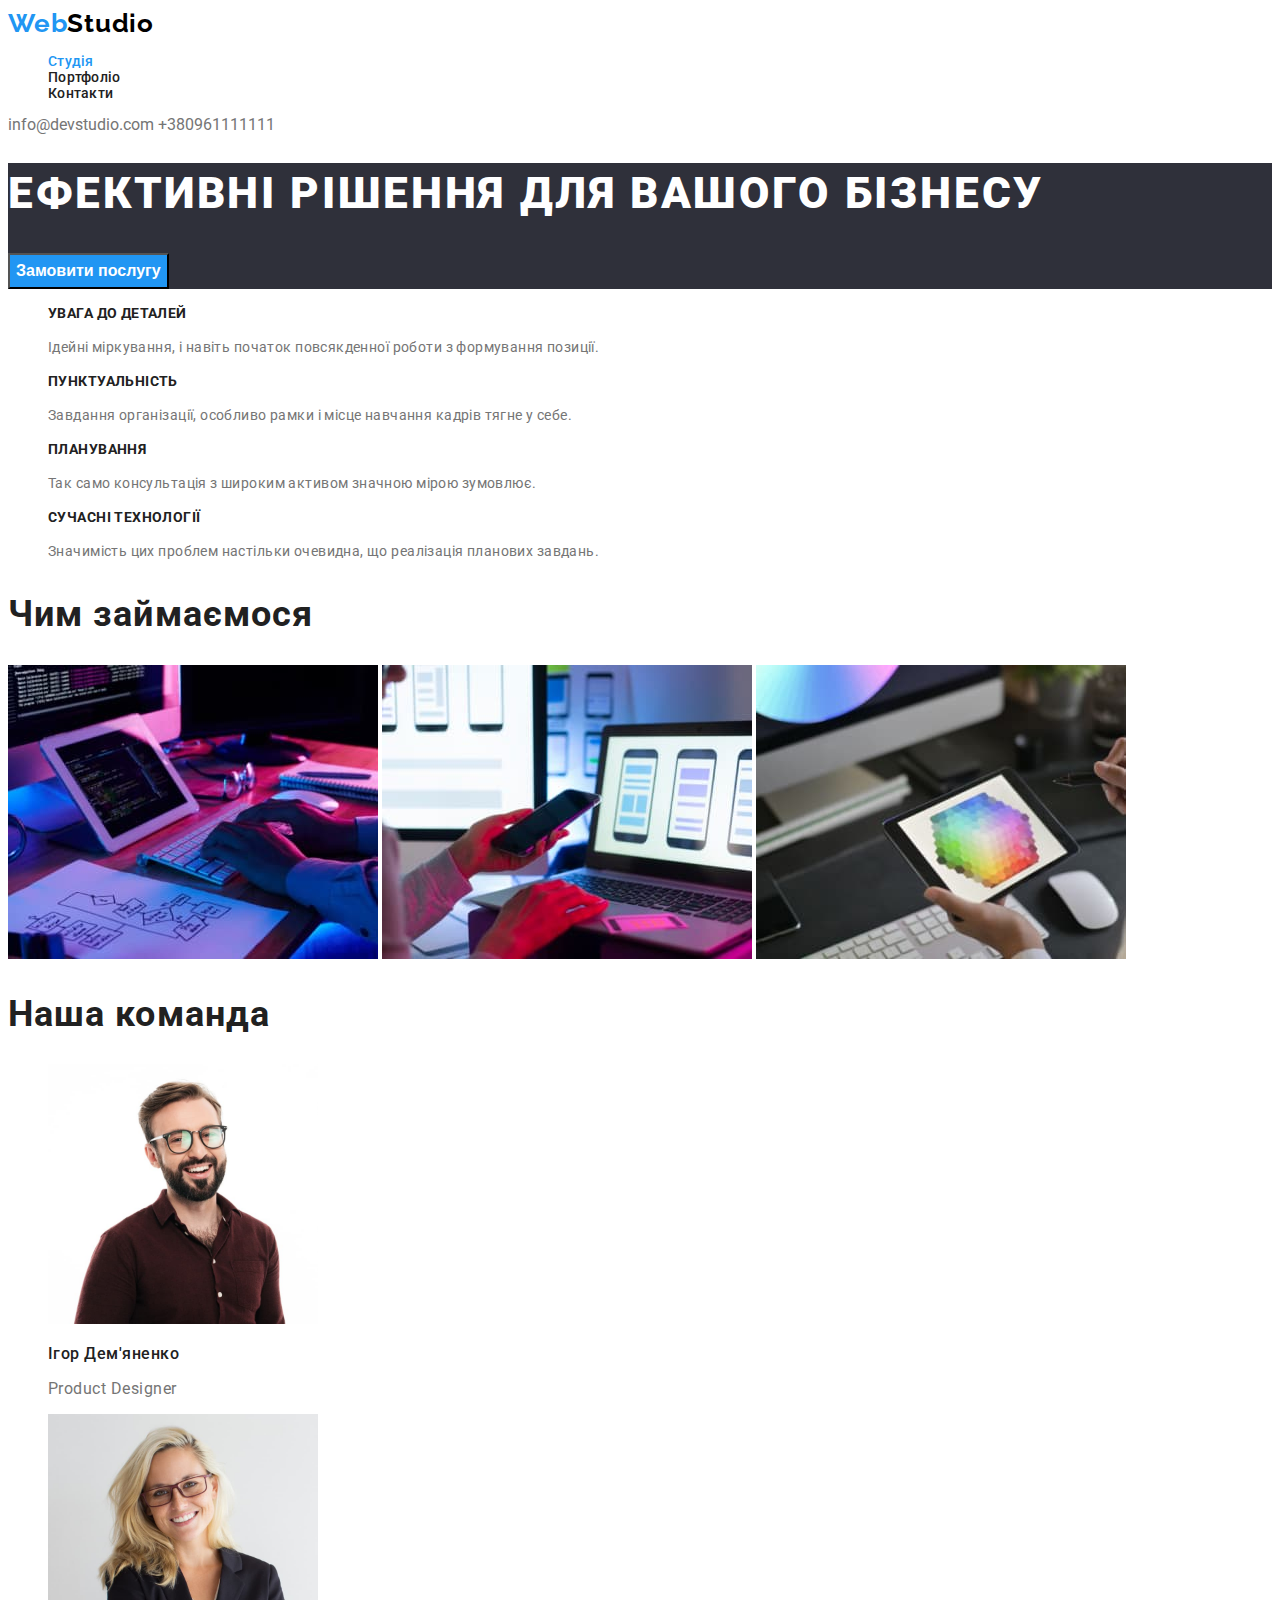
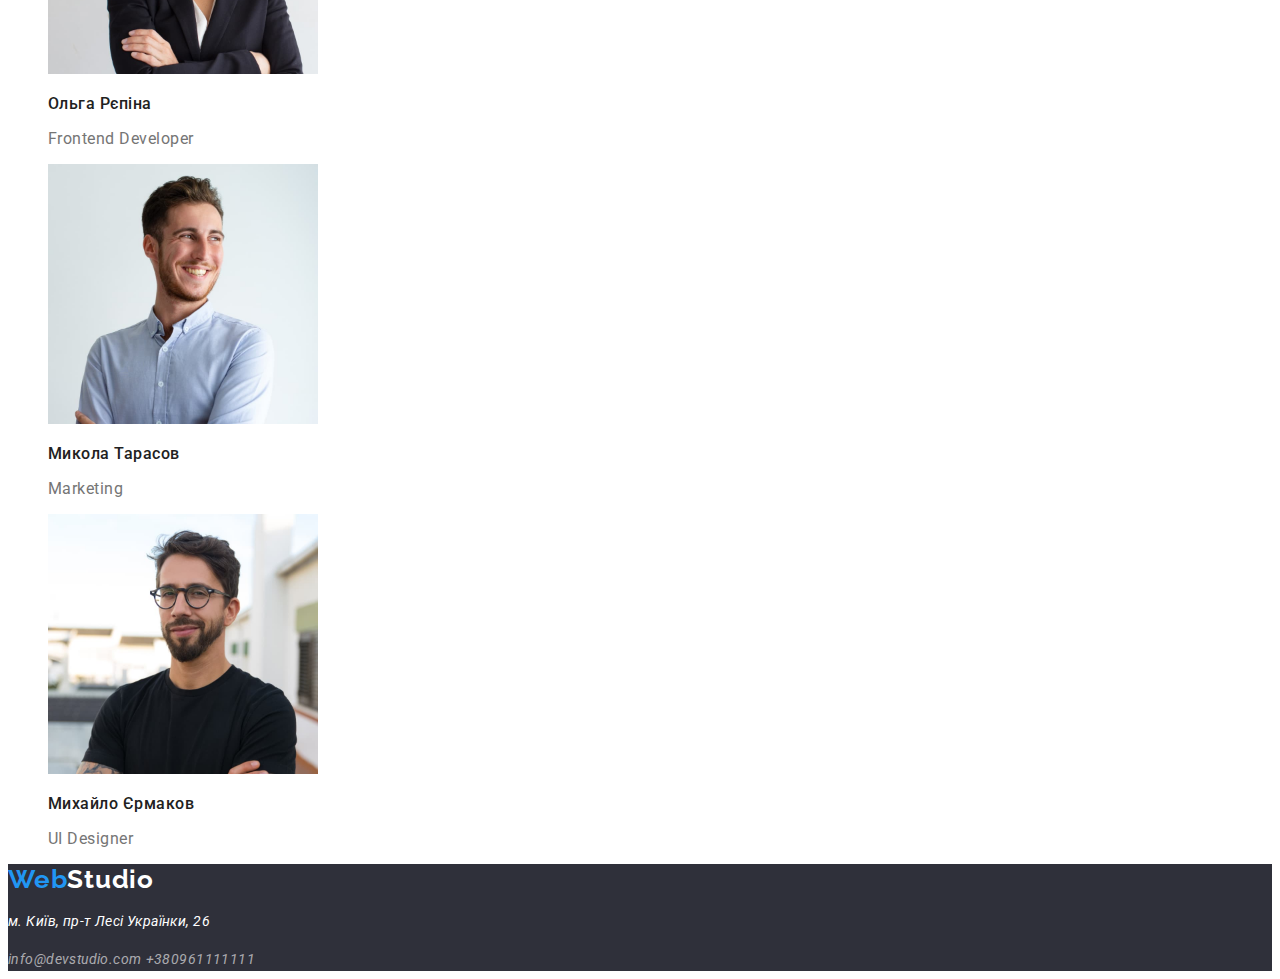
==== commit 183da37c: "Розмір тексту та шрифти" ====
--- a/index.html
+++ b/index.html
@@ -1,117 +1,141 @@
 <!DOCTYPE html>
-<html lang="ua">
+<html lang="uk">
   <head>
     <meta charset="UTF-8" />
     <meta http-equiv="X-UA-Compatible" content="IE=edge" />
     <meta name="viewport" content="width=device-width, initial-scale=1.0" />
     <title>Document</title>
+    <link rel="preconnect" href="https://fonts.googleapis.com" />
+    <link rel="preconnect" href="https://fonts.gstatic.com" crossorigin />
+    <link
+      href="https://fonts.googleapis.com/css2?family=Raleway:wght@700&family=Roboto:wght@400;500;700;900&display=swap"
+      rel="stylesheet"
+    />
     <link rel="stylesheet" href="css/styles.css" />
   </head>
-  <body>
+  <body class="body">
     <header>
-      <a href="https://bodia0210.github.io/goit-markup-hw-01/"
-        class="logo">Web<span>Studio</span>
+      <!-- logo-heder -->
+
+      <a
+        href="https://bodia0210.github.io/goit-markup-hw-01/"
+        class="logo-heder"
+        >Web<span>Studio</span>
       </a>
 
       <!--navimenu-->
 
-      <nav class="navimenu">
+      <nav>
         <ul class="site-nav">
-          <li><a href="#" class="link current">Студія</a></li>
-          <li><a href="./portfolio.html" class="link">Портфоліо</a></li>
-          <li><a href="#" class="link">Контакти</a></li>
+          <li><a href="#" class="link">Студія</a></li>
+          <li><a href="./portfolio.html">Портфоліо</a></li>
+          <li><a href="#">Контакти</a></li>
         </ul>
       </nav>
 
-      <a href="mailto:info@devstudio.com ">info@devstudio.com</a>
-      <a href="tel:+380961111111">+380961111111</a>
+      <a href="mailto:info@devstudio.com " class="contacts"
+        >info@devstudio.com</a
+      >
+      <a href="tel:+380961111111" class="contacts">+380961111111</a>
     </header>
     <main>
       <!--hero-->
+
       <section class="hero">
-        <h1>Ефективні рішення для вашого бізнесу</h1>
-        <button class="button">Замовити послугу</button>
+        <h1 class="hero-title">Ефективні рішення для вашого бізнесу</h1>
+        <button class="hero-button">Замовити послугу</button>
       </section>
+
       <!--features-->
-      <section class="section">
+
+      <section class="fetures">
         <ul>
           <li>
-            <h2 class="section-title">УВАГА ДО ДЕТАЛЕЙ</h2>
-            <p>
+            <h2 class="fetures-title">УВАГА ДО ДЕТАЛЕЙ</h2>
+            <p class="fetures-text">
               Ідейні міркування, і навіть початок повсякденної роботи з
               формування позиції.
             </p>
           </li>
           <li>
-            <h2 class="section-title">ПУНКТУАЛЬНІСТЬ</h2>
-            <p>
+            <h2 class="fetures-title">ПУНКТУАЛЬНІСТЬ</h2>
+            <p class="fetures-text">
               Завдання організації, особливо рамки і місце навчання кадрів тягне
               у себе.
             </p>
           </li>
           <li>
-            <h2 class="section-title">ПЛАНУВАННЯ</h2>
-            <p>
+            <h2 class="fetures-title">ПЛАНУВАННЯ</h2>
+            <p class="fetures-text">
               Так само консультація з широким активом значною мірою зумовлює.
             </p>
           </li>
           <li>
-            <h2 class="section-title">СУЧАСНІ ТЕХНОЛОГІЇ</h2>
-            <p>
+            <h2 class="fetures-title">СУЧАСНІ ТЕХНОЛОГІЇ</h2>
+            <p class="fetures-text">
               Значимість цих проблем настільки очевидна, що реалізація планових
               завдань.
             </p>
           </li>
         </ul>
       </section>
+
       <!--activity-->
-      <section class="section">
-        <h2 class="section-title">Чим займаємося</h2>
+
+      <section class="activity">
+        <h2 class="activity-title">Чим займаємося</h2>
         <img src="images/box1.jpg" alt="printedcod" width="370" />
         <img src="images/box2.jpg" alt="audit37" width="370" />
         <img src="images/box3.jpg" alt="graphics design" width="370" />
       </section>
+
       <!--our team-->
-      <section class="section">
-        <h2 class="section-title">Наша команда</h2>
+
+      <section class="our-team">
+        <h2 class="team">Наша команда</h2>
         <figure>
           <img src="images/img11.jpg" alt="igor demianenko" width="270" />
           <figcaption>
-            <h3>Ігор Дем'яненко</h3>
-            <p>Product Designer</p>
+            <h3 class="name">Ігор Дем'яненко</h3>
+            <p class="position">Product Designer</p>
           </figcaption>
         </figure>
         <figure>
           <img src="images/img12.jpg" alt="olga repina" width="270" />
           <figcaption>
-            <h3>Ольга Рєпіна</h3>
-            <p>Frontend Developer</p>
+            <h3 class="name">Ольга Рєпіна</h3>
+            <p class="position">Frontend Developer</p>
           </figcaption>
         </figure>
         <figure>
           <img src="images/img21.jpg" alt="mikola tarasov" width="270" />
           <figcaption>
-            <h3>Микола Тарасов</h3>
-            <p>Marketing</p>
+            <h3 class="name">Микола Тарасов</h3>
+            <p class="position">Marketing</p>
           </figcaption>
         </figure>
         <figure>
           <img src="images/img31.jpg" alt="mihail_ermackov" width="270" />
           <figcaption>
-            <h3>Михайло Єрмаков</h3>
-            <p>UI Designer</p>
+            <h3 class="name">Михайло Єрмаков</h3>
+            <p class="position">UI Designer</p>
           </figcaption>
         </figure>
       </section>
     </main>
-    <footer class="footer">
-      <a href=" https://bodia0210.github.io/goit-markup-hw-01" 
-      class="logo-footer">Web<span>Studio</span>
-    </a>
+
+    <footer>
+      <a
+        href=" https://bodia0210.github.io/goit-markup-hw-01"
+        class="logo-footer"
+        >Web<span>Studio</span>
+      </a>
       <address>
-        <p class="location">м. Київ, пр-т Лесі Українки, 26</p>
-        <a href="info@devstudio.com" class="footer-link">info@devstudio.com</a>
-        <a href="tel:+380961111111" class="footer-link">+380961111111</a>
+        <p class="address">м. Київ, пр-т Лесі Українки, 26</p>
+        <a href="info@devstudio.com" class="footer-contacts"
+          >info@devstudio.com</a
+        >
+        <a href="tel:+380961111111" class="footer-contacts">+380961111111</a>
       </address>
     </footer>
   </body>
--- a/css/styles.css
+++ b/css/styles.css
@@ -1,67 +1,198 @@
-body {
-  background-color: #F5F5F5;
- color: #212121; 
+/* general styles */
+:root {
+  --main-color: #212121;
+  --second-color: #757575;
 }
-a {text-decoration: none;
-color: #757575;}
 
-a:hover, a:focus {color: #2196F3;}
+.body {
+  font-family: "Roboto", sans-serif;
+}
 
-ul {list-style: none;}
+a {
+  text-decoration: none;
+  color: var(--main-color);
+}
 
-p {color: #757575;}
+a:hover,
+a:focus {
+  color: #2196f3;
+}
 
-/* logo */
-.logo {color:#2196F3;}
-.logo {
-  color: #2196F3;
+ul {
+  list-style: none;
 }
-.logo span {
+/* logo-heder */
+
+.logo-heder {
+  font-family: "Raleway";
+  font-weight: 700;
+  font-size: 26px;
+  line-height: calc(31 / 26);
+  letter-spacing: 0.03em;
+  color: #2196f3;
+}
+.logo-heder > span {
   color: #000000;
 }
+
 /* navimenu */
-.site-nav .link 
- {color:#212121 ;}
 
-.site-nav .link:hover,
-.site-nav .link:focus 
-{ color: #2196F3;}
+.site-nav {
+  font-family: "Roboto";
+  font-weight: 500;
+  font-size: 14px;
+  line-height: calc(16 / 14);
+  letter-spacing: 0.02em;
+}
 
-.site-nav .link.current {
-color: #2196F3;
+.site-nav .link {
+  color: #2196f3;
+}
+
+.contacts {
+  color: var(--second-color);
 }
 
 /* hero */
 
 .hero {
-  background-color: #2F303A;
-  color: #FFFFFF;
-} 
-.button {
-  background-color: blue;
-  color: white;}
+  background-color: #2f303a;
+}
 
-  /* footer */
-  
+.hero-title {
+  font-weight: 900;
+  font-size: 44px;
+  line-height: calc(60 / 44);
+  letter-spacing: 0.06em;
+  text-transform: uppercase;
+  color: #ffffff;
+}
+
+.hero-button {
+  font-weight: 700;
+  font-size: 16px;
+  line-height: calc(30 / 16);
+  color: #ffffff;
+  background-color: #2196f3;
+}
+
+/* fetures */
+
+.fetures-title {
+  font-weight: 700;
+  font-size: 14px;
+  line-height: calc(16 / 14);
+  letter-spacing: 0.03em;
+  color: var(--main-color);
+}
+
+.fetures-text {
+  font-weight: 400;
+  font-size: 14px;
+  line-height: calc(24 / 14);
+  letter-spacing: 0.03em;
+  color: var(--second-color);
+}
+
+/* activity */
+
+.activity-title {
+  font-weight: 700;
+  font-size: 36px;
+  line-height: calc(42 / 36);
+  letter-spacing: 0.03em;
+  color: var(--main-color);
+}
+
+/* our team */
+
+.team {
+  font-weight: 700;
+  font-size: 36px;
+  line-height: calc(42 / 36);
+  letter-spacing: 0.03em;
+  color: var(--main-color);
+}
+
+.name {
+  font-weight: 500;
+  font-size: 16px;
+  line-height: calc(19 / 16);
+  letter-spacing: 0.03em;
+  color: var(--main-color);
+}
+
+.position {
+  font-weight: 400;
+  font-size: 16px;
+  line-height: calc(19 / 16);
+  letter-spacing: 0.03em;
+  color: var(--second-color);
+}
+
+/* footer */
+
 footer {
-      background-color:#2F303A ;}
+  background-color: #2f303a;
+}
 
-.logo-footer {color: #2196F3;}
-.logo-footer span {color: #FFFFFF;}
-.location {color: #FFFFFF;}
-  
-  
-  /* portf-page */
+.logo-footer {
+  font-family: "Raleway";
+  font-style: normal;
+  font-weight: 700;
+  font-size: 26px;
+  line-height: calc(31 / 26);
+  letter-spacing: 0.03em;
+  color: #2196f3;
+}
 
-  /* portf-menu */
-  .portf-menu {
-    background-color: #F5F4FA;
-  }
-    .portf-menu .filtr:hover,
-    .portf-menu .filtr:focus {
-      background-color: #2196F3;
-       color: #FFFFFF;}
+.logo-footer > span {
+  color: #ffffff;
+}
 
-.footer-link {
-  color: rgba(255, 255, 255, 0.6);;
-}+.address {
+  font-weight: 400;
+  font-size: 14px;
+  line-height: calc(24 / 14);
+  letter-spacing: 0.03em;
+  color: #ffffff;
+}
+
+.footer-contacts {
+  font-weight: 400;
+  font-size: 14px;
+  line-height: calc(24 / 14);
+  letter-spacing: 0.03em;
+  color: rgba(255, 255, 255, 0.6);
+}
+
+/* portfolio page */
+
+.filr-button {
+  font-weight: 500;
+  font-size: 16px;
+  line-height: calc(26 / 16);
+  letter-spacing: 0.03em;
+  color: var(--main-color);
+}
+.filr-button:hover,
+.filr-button:focus {
+  background-color: #2196f3;
+  color: #ffffff;
+}
+
+.projeck-name {
+  font-weight: 700;
+  font-size: 18px;
+  line-height: calc(36 / 18);
+  letter-spacing: 0.06em;
+  color: var(--main-color);
+}
+
+.project-type {
+  font-weight: 400;
+  font-size: 16px;
+  line-height: calc(30 / 16);
+  letter-spacing: 0.03em;
+  color: var(--second-color);
+}
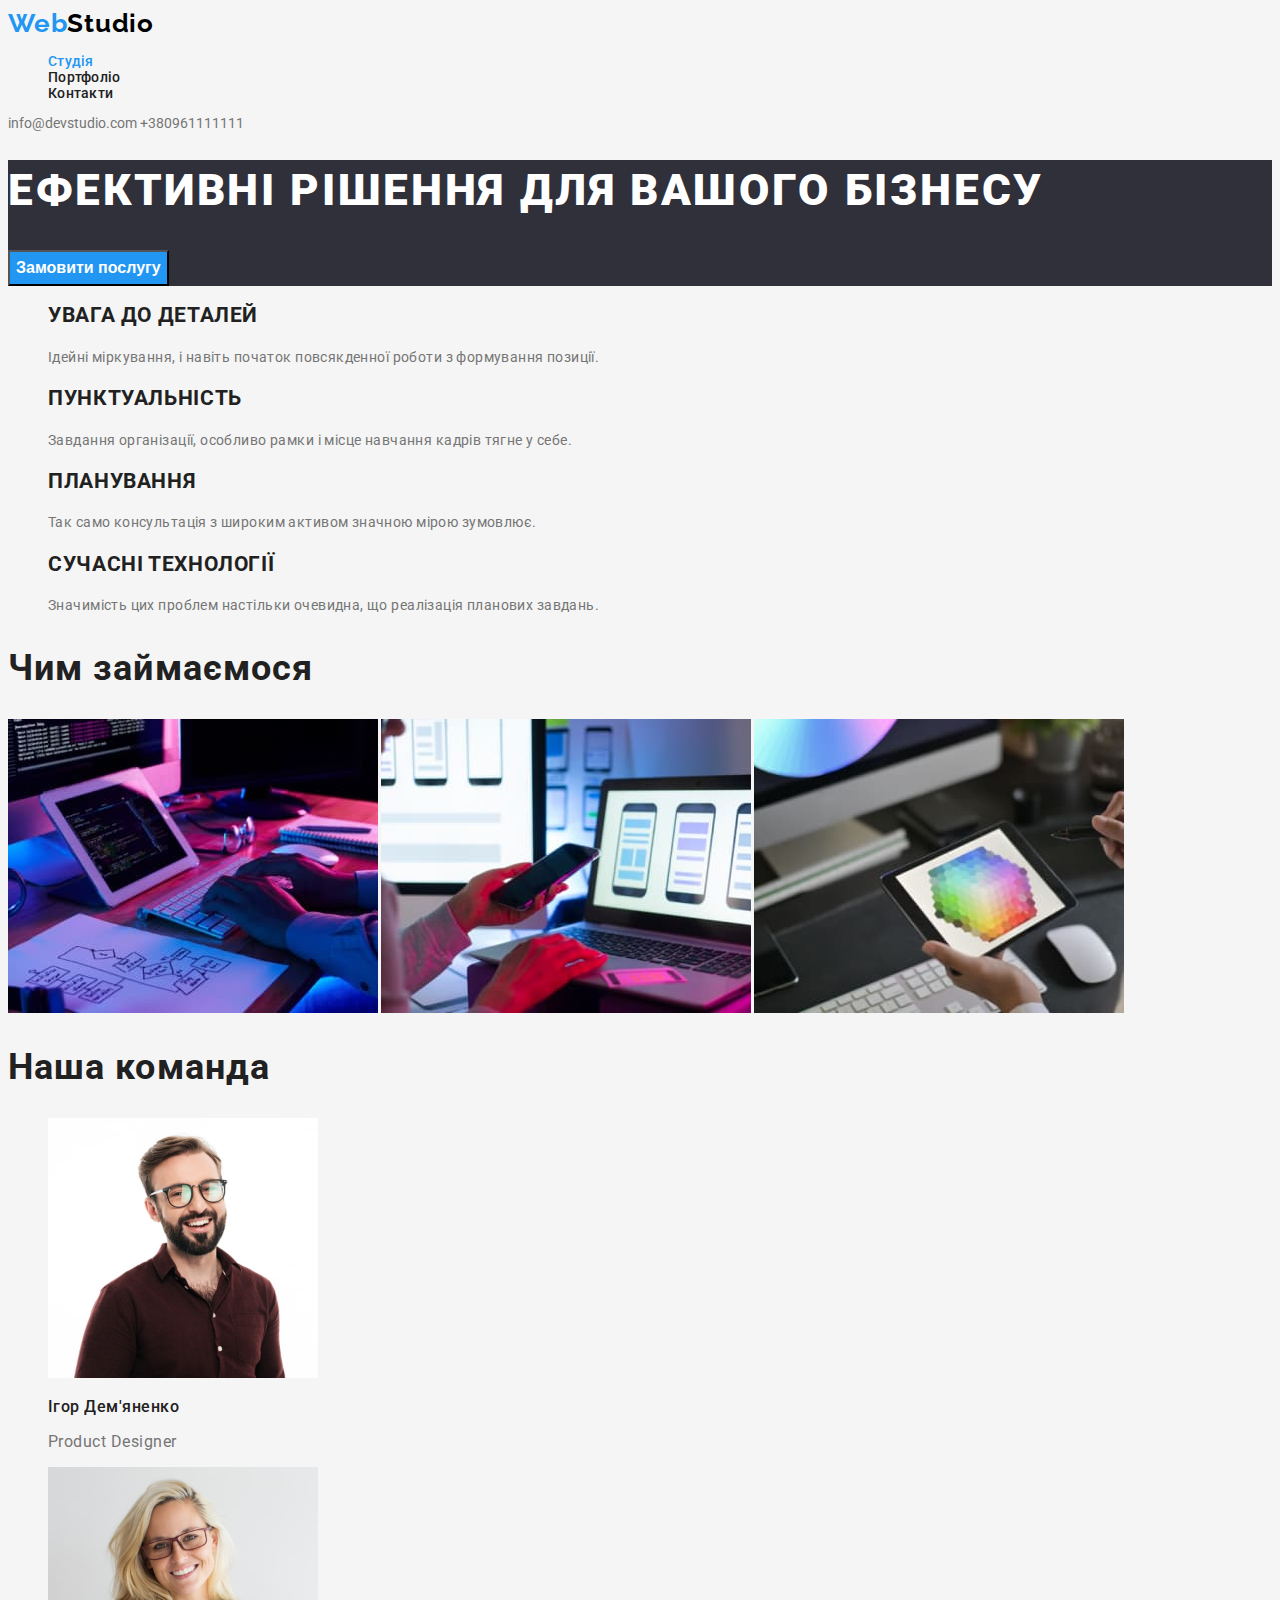
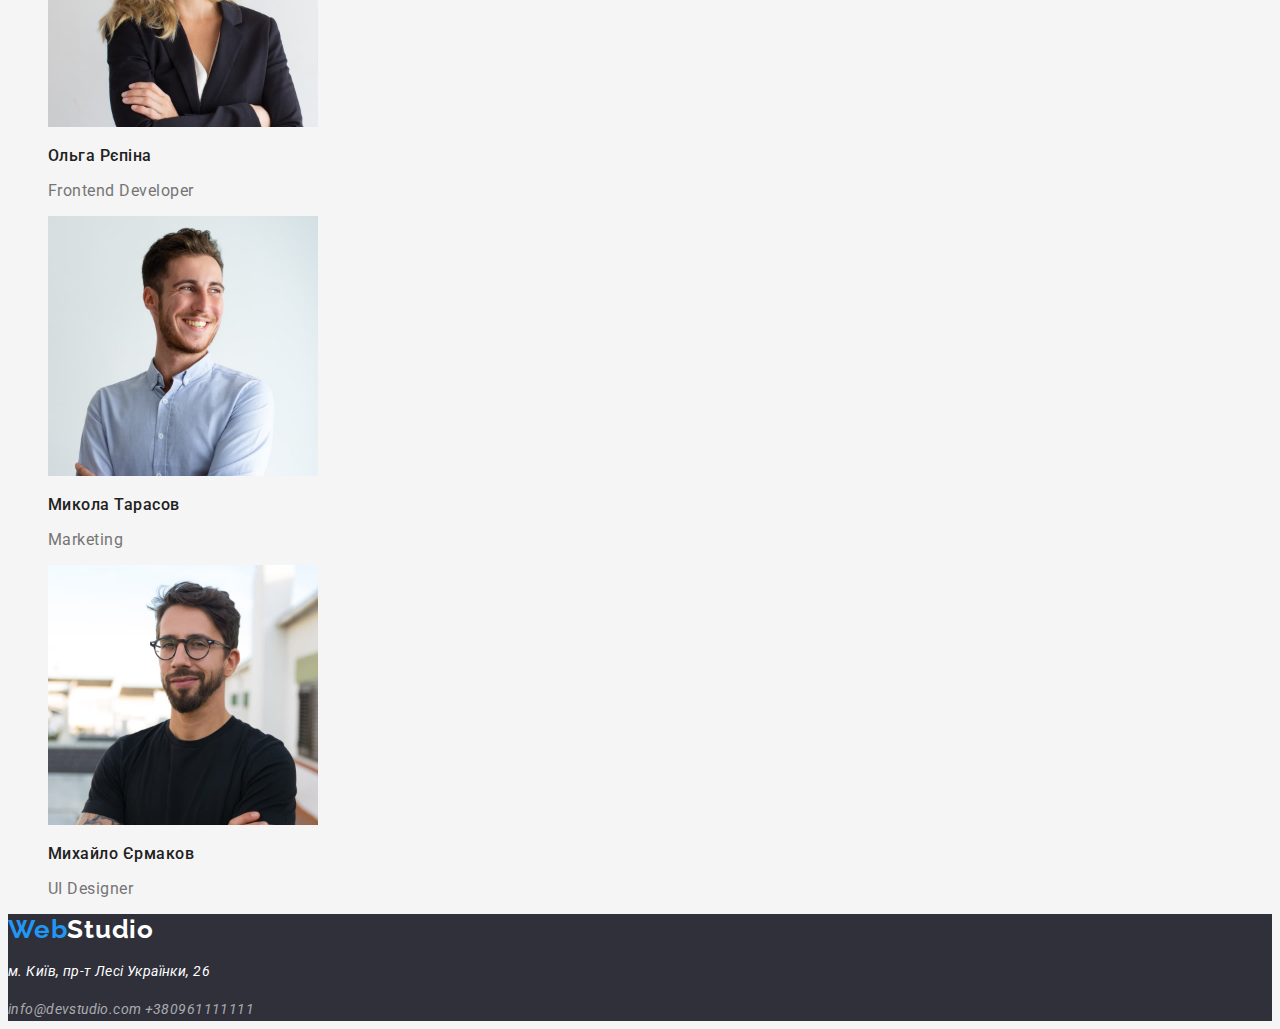
==== commit 487772b1: "Доопрацювання дз" ====
--- a/index.html
+++ b/index.html
@@ -43,7 +43,7 @@
 
       <section class="hero">
         <h1 class="hero-title">Ефективні рішення для вашого бізнесу</h1>
-        <button class="hero-button">Замовити послугу</button>
+        <button type="button" class="hero-button">Замовити послугу</button>
       </section>
 
       <!--features-->
--- a/css/styles.css
+++ b/css/styles.css
@@ -5,7 +5,9 @@
 }
 
 .body {
-  font-family: "Roboto", sans-serif;
+font-family: "Roboto", sans-serif;
+font-size: 14px;
+background-color: #F5F5F5;;
 }
 
 a {
@@ -40,7 +42,6 @@
 .site-nav {
   font-family: "Roboto";
   font-weight: 500;
-  font-size: 14px;
   line-height: calc(16 / 14);
   letter-spacing: 0.02em;
 }
@@ -69,6 +70,7 @@
 }
 
 .hero-button {
+  cursor: pointer;
   font-weight: 700;
   font-size: 16px;
   line-height: calc(30 / 16);
@@ -80,7 +82,6 @@
 
 .fetures-title {
   font-weight: 700;
-  font-size: 14px;
   line-height: calc(16 / 14);
   letter-spacing: 0.03em;
   color: var(--main-color);
@@ -88,7 +89,6 @@
 
 .fetures-text {
   font-weight: 400;
-  font-size: 14px;
   line-height: calc(24 / 14);
   letter-spacing: 0.03em;
   color: var(--second-color);
@@ -152,7 +152,6 @@
 
 .address {
   font-weight: 400;
-  font-size: 14px;
   line-height: calc(24 / 14);
   letter-spacing: 0.03em;
   color: #ffffff;
@@ -160,7 +159,6 @@
 
 .footer-contacts {
   font-weight: 400;
-  font-size: 14px;
   line-height: calc(24 / 14);
   letter-spacing: 0.03em;
   color: rgba(255, 255, 255, 0.6);
@@ -169,6 +167,7 @@
 /* portfolio page */
 
 .filr-button {
+  cursor: pointer;
   font-weight: 500;
   font-size: 16px;
   line-height: calc(26 / 16);
